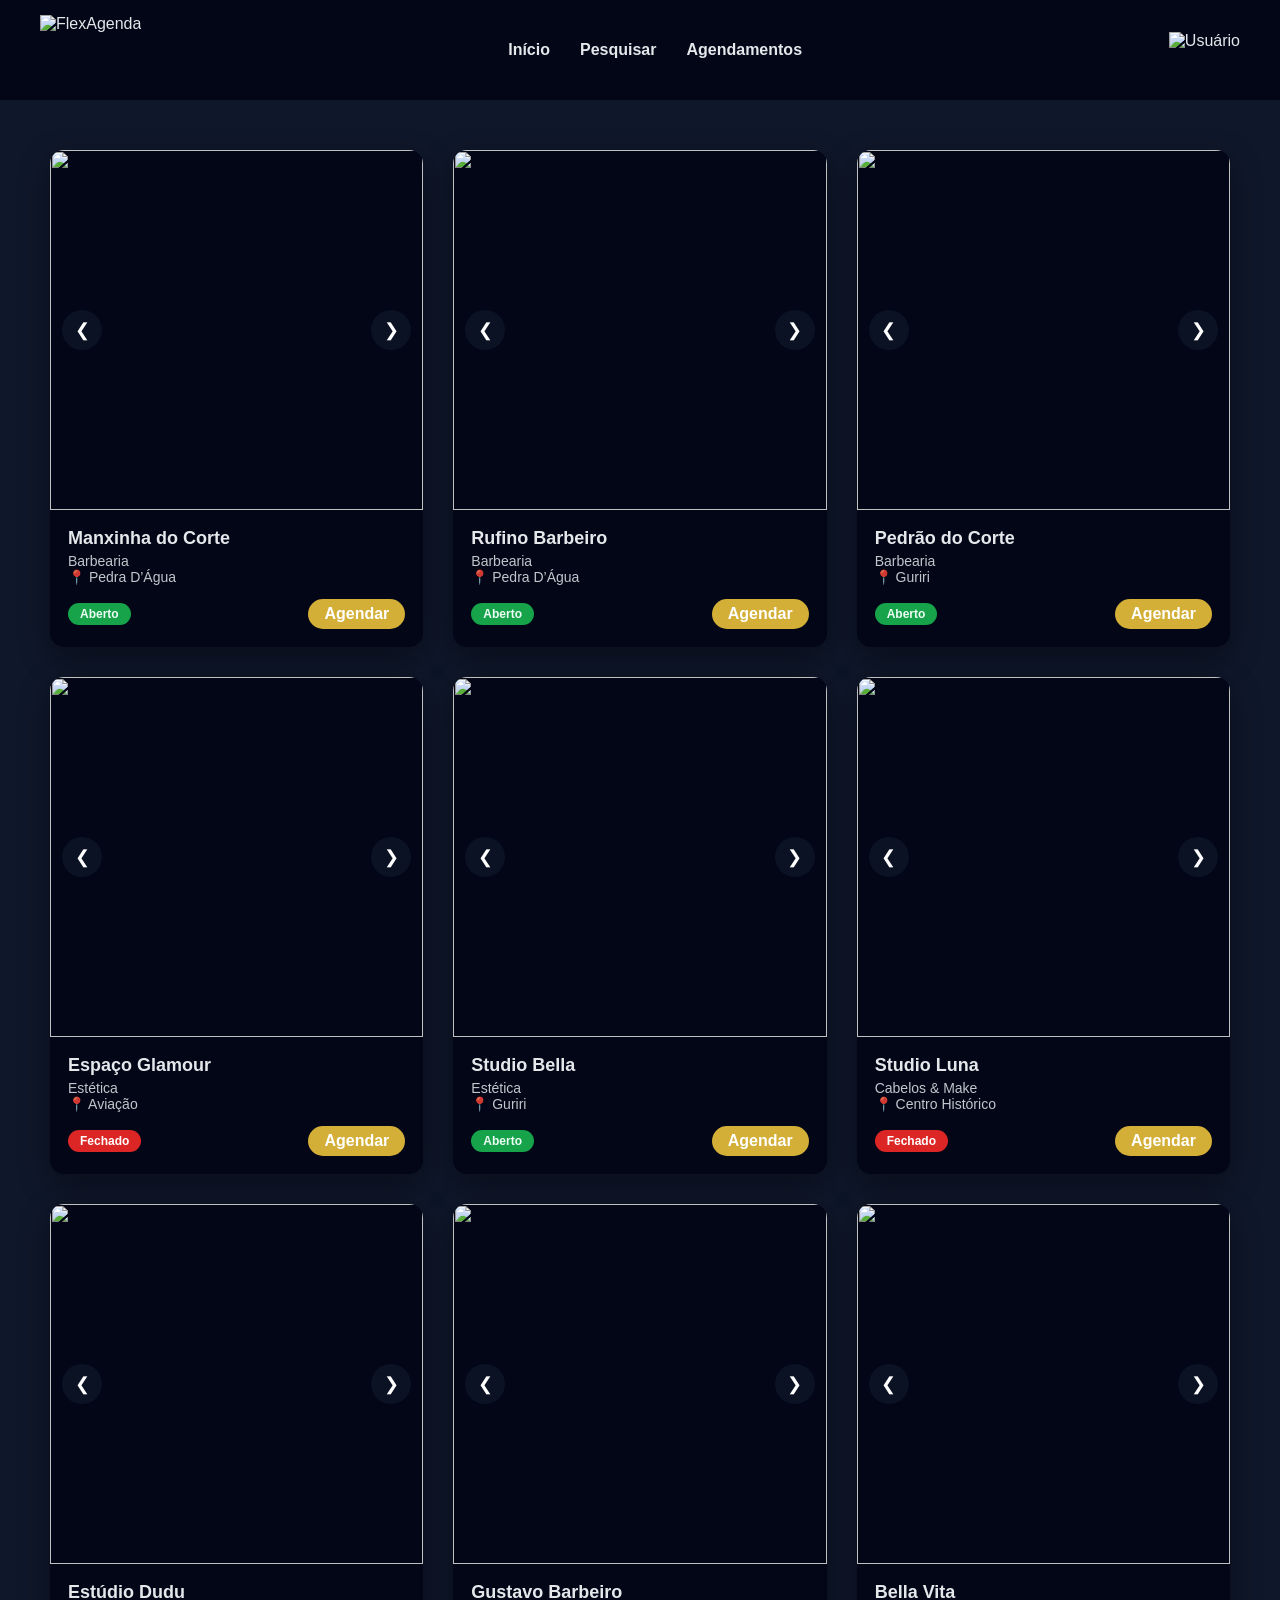
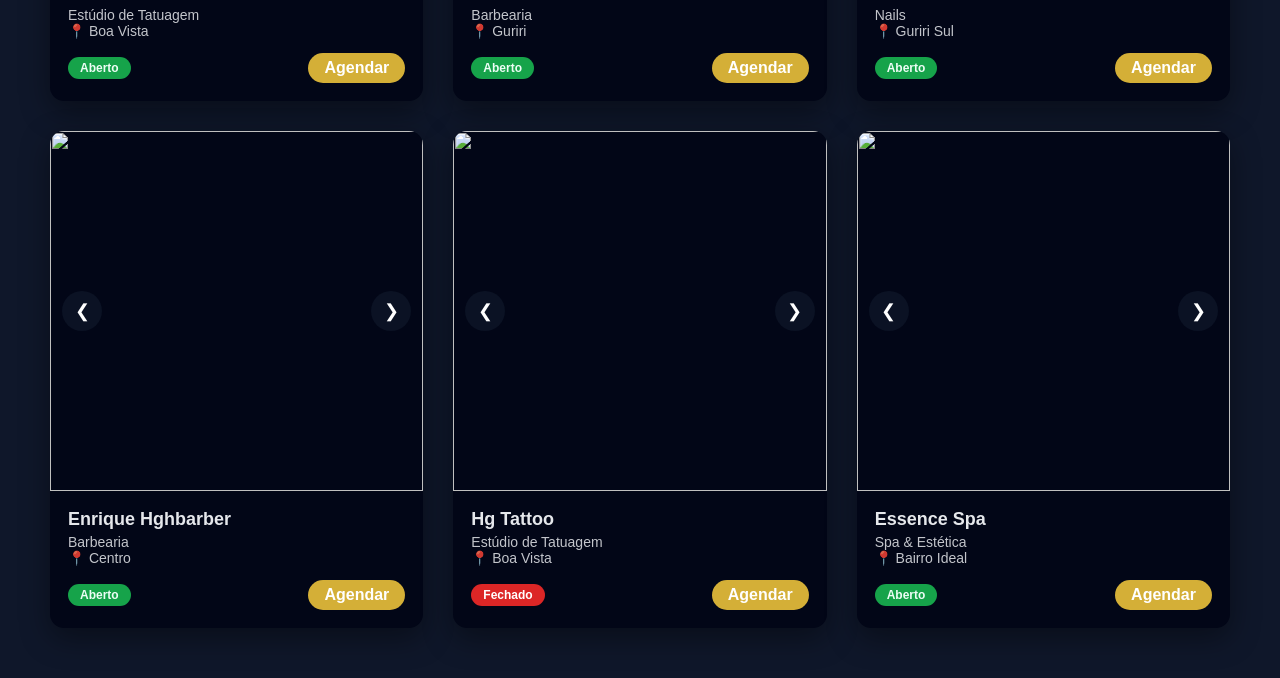
==== index.html @ e673c2a0 "Add files via upload" ====
<!DOCTYPE html>
<html lang="pt-BR">
<head>
    <meta charset="UTF-8">
    <meta name="viewport" content="width=device-width, initial-scale=1.0">
    <title>FlexAgenda</title>
    <link rel="stylesheet" href="style.css">
</head>
<body>

<header>
    <img src="img/estrutural/logobranca.png" class="logo" alt="FlexAgenda">

    <nav>
        <ul>
            <li><a href="#">Início</a></li>
            <li><a href="#">Pesquisar</a></li>
            <li><a href="#">Agendamentos</a></li>
        </ul>
    </nav>

    <img src="img/estrutural/user.png" class="iconeuser" alt="Usuário">
</header>

<section class="main">
<div class="containers">

<!-- 1 -->
<div class="card">
    <div class="card-header slider">
        <img src="img/manxinha1.jpeg" class="active">
        <img src="img/manxinha2.jpeg">
        <img src="img/manxinha3.jpeg">
        <button class="arrow left">&#10094;</button>
        <button class="arrow right">&#10095;</button>
    </div>
    <div class="card-body">
        <h3>Manxinha do Corte</h3>
        <p class="categoria">Barbearia</p>
        <p class="endereco">📍 Pedra D’Água</p>
        <div class="card-footer">
            <span class="status aberto">Aberto</span>
            <a class="btn">Agendar</a>
        </div>
    </div>
</div>

<!-- 2 -->
<div class="card">
    <div class="card-header slider">
        <img src="img/rufino1.jpeg" class="active">
        <img src="img/rufino2.jpeg">
        <img src="img/rufino3.jpeg">
        <button class="arrow left">&#10094;</button>
        <button class="arrow right">&#10095;</button>
    </div>
    <div class="card-body">
        <h3>Rufino Barbeiro</h3>
        <p class="categoria">Barbearia</p>
        <p class="endereco">📍 Pedra D’Água</p>
        <div class="card-footer">
            <span class="status aberto">Aberto</span>
            <a class="btn">Agendar</a>
        </div>
    </div>
</div>

<!-- 3 -->
<div class="card">
    <div class="card-header slider">
        <img src="img/pedrao1.png" class="active">
        <img src="img/pedrao2.png">
        <img src="img/pedrao3.png">
        <button class="arrow left">&#10094;</button>
        <button class="arrow right">&#10095;</button>
    </div>
    <div class="card-body">
        <h3>Pedrão do Corte</h3>
        <p class="categoria">Barbearia</p>
        <p class="endereco">📍 Guriri</p>
        <div class="card-footer">
            <span class="status aberto">Aberto</span>
            <a class="btn">Agendar</a>
        </div>
    </div>
</div>

<!-- 4 -->
<div class="card">
    <div class="card-header slider">
        <img src="img/estet1.jpg" class="active">
        <img src="img/estet2.jpg">
        <img src="img/estet3.jpg">
        <button class="arrow left">&#10094;</button>
        <button class="arrow right">&#10095;</button>
    </div>
    <div class="card-body">
        <h3>Espaço Glamour</h3>
        <p class="categoria">Estética</p>
        <p class="endereco">📍 Aviação</p>
        <div class="card-footer">
            <span class="status fechado">Fechado</span>
            <a class="btn">Agendar</a>
        </div>
    </div>
</div>

<!-- 5 -->
<div class="card">
    <div class="card-header slider">
        <img src="img/desi1.png" class="active">
        <img src="img/desi2.png">
        <img src="img/desi3.png">
        <button class="arrow left">&#10094;</button>
        <button class="arrow right">&#10095;</button>
    </div>
    <div class="card-body">
        <h3>Studio Bella</h3>
        <p class="categoria">Estética</p>
        <p class="endereco">📍 Guriri</p>
        <div class="card-footer">
            <span class="status aberto">Aberto</span>
            <a class="btn">Agendar</a>
        </div>
    </div>
</div>

<!-- 6 -->
<div class="card">
    <div class="card-header slider">
        <img src="img/salao1.jpg" class="active">
        <img src="img/salao2.jpeg">
        <img src="img/salao3.jpg">
        <button class="arrow left">&#10094;</button>
        <button class="arrow right">&#10095;</button>
    </div>
    <div class="card-body">
        <h3>Studio Luna</h3>
        <p class="categoria">Cabelos & Make</p>
        <p class="endereco">📍 Centro Histórico</p>
        <div class="card-footer">
            <span class="status fechado">Fechado</span>
            <a class="btn">Agendar</a>
        </div>
    </div>
</div>

<!-- 7 -->
<div class="card">
    <div class="card-header slider">
        <img src="img/dudu1.png" class="active">
        <img src="img/dudu2.png">
        <img src="img/dudu3.png">
        <button class="arrow left">&#10094;</button>
        <button class="arrow right">&#10095;</button>
    </div>
    <div class="card-body">
        <h3>Estúdio Dudu</h3>
        <p class="categoria">Estúdio de Tatuagem</p>
        <p class="endereco">📍 Boa Vista</p>
        <div class="card-footer">
            <span class="status aberto">Aberto</span>
            <a class="btn">Agendar</a>
        </div>
    </div>
</div>

<!-- 8 (ERRO CORRIGIDO) -->
<div class="card">
    <div class="card-header slider">
        <img src="img/gusta3.png" class="active">
        <img src="img/gusta1.png">
        <img src="img/gusta2.png">
        <button class="arrow left">&#10094;</button>
        <button class="arrow right">&#10095;</button>
    </div>
    <div class="card-body">
        <h3>Gustavo Barbeiro</h3>
        <p class="categoria">Barbearia</p>
        <p class="endereco">📍 Guriri</p>
        <div class="card-footer">
            <span class="status aberto">Aberto</span>
            <a class="btn">Agendar</a>
        </div>
    </div>
</div>

<!-- 9 -->
<div class="card">
    <div class="card-header slider">
        <img src="img/nail1.png" class="active">
        <img src="img/nail2.png">
        <img src="img/nail3.png">
        <button class="arrow left">&#10094;</button>
        <button class="arrow right">&#10095;</button>
    </div>
    <div class="card-body">
        <h3>Bella Vita</h3>
        <p class="categoria">Nails</p>
        <p class="endereco">📍 Guriri Sul</p>
        <div class="card-footer">
            <span class="status aberto">Aberto</span>
            <a class="btn">Agendar</a>
        </div>
    </div>
</div>

<!-- 10 -->
<div class="card">
    <div class="card-header slider">
        <img src="img/enrq1.png" class="active">
        <img src="img/enrq2.png">
        <img src="img/enrq3.png">
        <button class="arrow left">&#10094;</button>
        <button class="arrow right">&#10095;</button>
    </div>
    <div class="card-body">
        <h3>Enrique Hghbarber</h3>
        <p class="categoria">Barbearia</p>
        <p class="endereco">📍 Centro</p>
        <div class="card-footer">
            <span class="status aberto">Aberto</span>
            <a class="btn">Agendar</a>
        </div>
    </div>
</div>

<!-- 11 -->
<div class="card">
    <div class="card-header slider">
        <img src="img/hg1.png" class="active">
        <img src="img/hg3.png">
        <img src="img/hg2.png">
        <button class="arrow left">&#10094;</button>
        <button class="arrow right">&#10095;</button>
    </div>
    <div class="card-body">
        <h3>Hg Tattoo</h3>
        <p class="categoria">Estúdio de Tatuagem</p>
        <p class="endereco">📍 Boa Vista</p>
        <div class="card-footer">
            <span class="status fechado">Fechado</span>
            <a class="btn">Agendar</a>
        </div>
    </div>
</div>

<!-- 12 -->
<div class="card">
    <div class="card-header slider">
        <img src="img/spa1.jpg" class="active">
        <img src="img/spa3.jpg">
        <img src="img/spa2.jpg">
        <button class="arrow left">&#10094;</button>
        <button class="arrow right">&#10095;</button>
    </div>
    <div class="card-body">
        <h3>Essence Spa</h3>
        <p class="categoria">Spa & Estética</p>
        <p class="endereco">📍 Bairro Ideal</p>
        <div class="card-footer">
            <span class="status aberto">Aberto</span>
            <a class="btn">Agendar</a>
        </div>
    </div>
</div>

</div>
</section>

<script src="slider.js"></script>
</body>
</html>
---- style.css ----
* {
    margin: 0;
    padding: 0;
    box-sizing: border-box;
}

body {
    background: #0f172a;
    font-family: Arial, Helvetica, sans-serif;
    color: #e5e7eb;
}

/* ---------- HEADER ---------- */
header {
    height: 100px;
    background: #020617;
    display: flex;
    align-items: center;
    justify-content: space-between;
    padding: 0 40px;
}

.logo {
    height: 70px;
}

header ul {
    display: flex;
    gap: 30px;
    list-style: none;
}

header a {
    text-decoration: none;
    color: #e5e7eb;
    font-weight: bold;
}

.iconeuser {
    height: 36px;
}

/* ---------- RESPONSIVO HEADER ---------- */
@media (max-width: 900px) {
    header {
        padding: 0 20px;
    }

    header ul {
        gap: 18px;
    }
}

@media (max-width: 650px) {
    .iconeuser {
        display: none;
    }

    header {
        justify-content: center;
    }

    header nav {
        margin-left: 20px;
    }
}

/* ---------- MAIN ---------- */
.main {
    padding: 50px;
}

.containers {
    display: grid;
    grid-template-columns: repeat(auto-fill, minmax(280px, 1fr));
    gap: 30px;
}

/* ---------- CARD ---------- */
.card {
    background: #020617;
    border-radius: 14px;
    overflow: hidden;
    box-shadow: 0 10px 30px rgba(0,0,0,0.4);
    transition: transform 0.3s;
}

.card:hover {
    transform: translateY(-6px);
}

/* ---------- SLIDER ---------- */
.card-header {
    position: relative;
    height: 360px;
}

.card-header img {
    position: absolute;
    width: 100%;
    height: 100%;
    object-fit: cover;
    opacity: 0;
    transition: opacity 0.5s ease;
}

.card-header img.active {
    opacity: 1;
}

/* ---------- SETAS ---------- */
.arrow {
    position: absolute;
    top: 50%;
    transform: translateY(-50%);
    width: 40px;
    height: 40px;
    border-radius: 50%;
    background: rgba(15, 23, 42, 0.7);
    border: none;
    color: white;
    font-size: 18px;
    cursor: pointer;
    z-index: 10;
}

.arrow.left { left: 12px; }
.arrow.right { right: 12px; }

.arrow:hover {
    background: rgba(15, 23, 42, 0.9);
}

/* ---------- CARD BODY ---------- */
.card-body {
    padding: 18px;
}

.card-body h3 {
    font-size: 18px;
    margin-bottom: 4px;
}

.categoria,
.endereco {
    font-size: 14px;
    opacity: 0.85;
}

/* ---------- FOOTER ---------- */
.card-footer {
    margin-top: 14px;
    display: flex;
    justify-content: space-between;
    align-items: center;
}

.status {
    padding: 4px 12px;
    border-radius: 999px;
    font-size: 12px;
    font-weight: bold;
}

.aberto {
    background: #16a34a;
    color: #ecfdf5;
}

.fechado {
    background: #dc2626;
    color: #fff;
}

.btn {
    background: #d4af37;
    color: #ffffff;
    padding: 6px 16px;
    border-radius: 999px;
    font-weight: bold;
    cursor: pointer;
}

.btn:hover {
    background: #facc15;
}
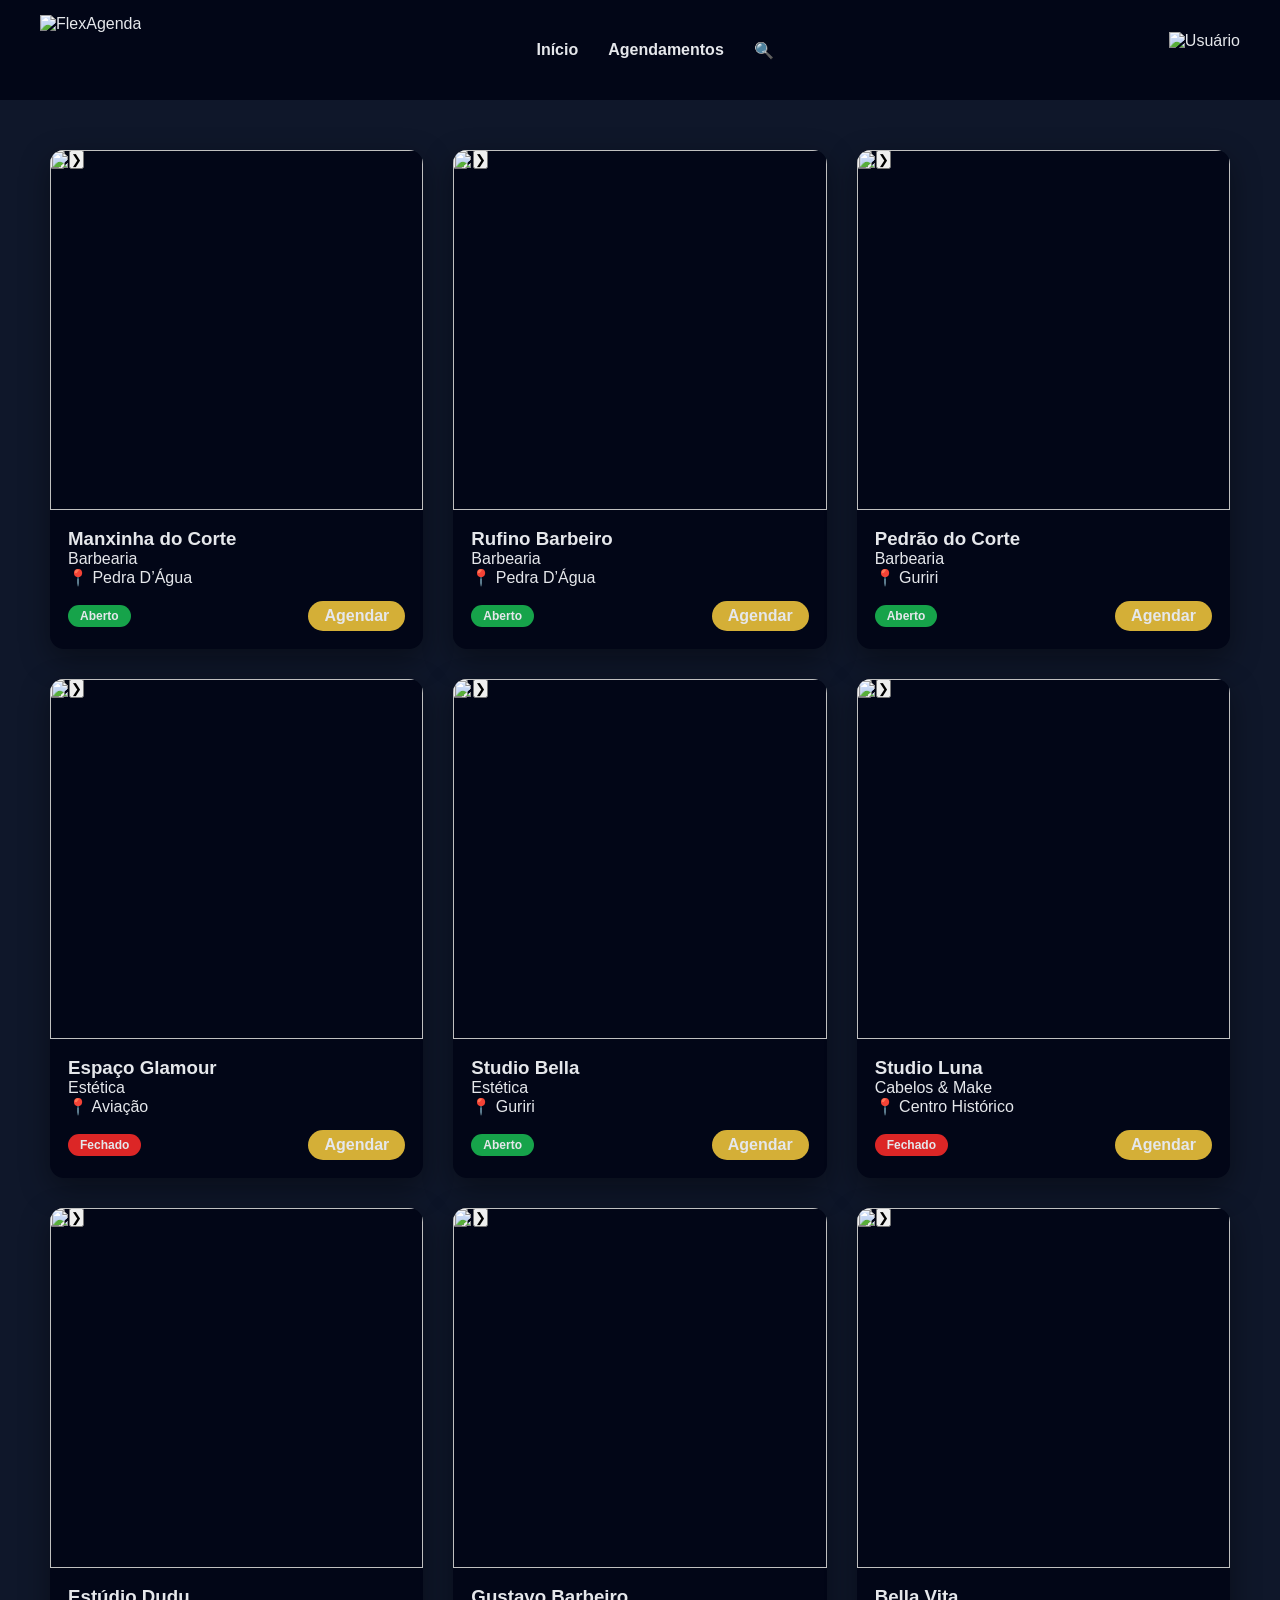
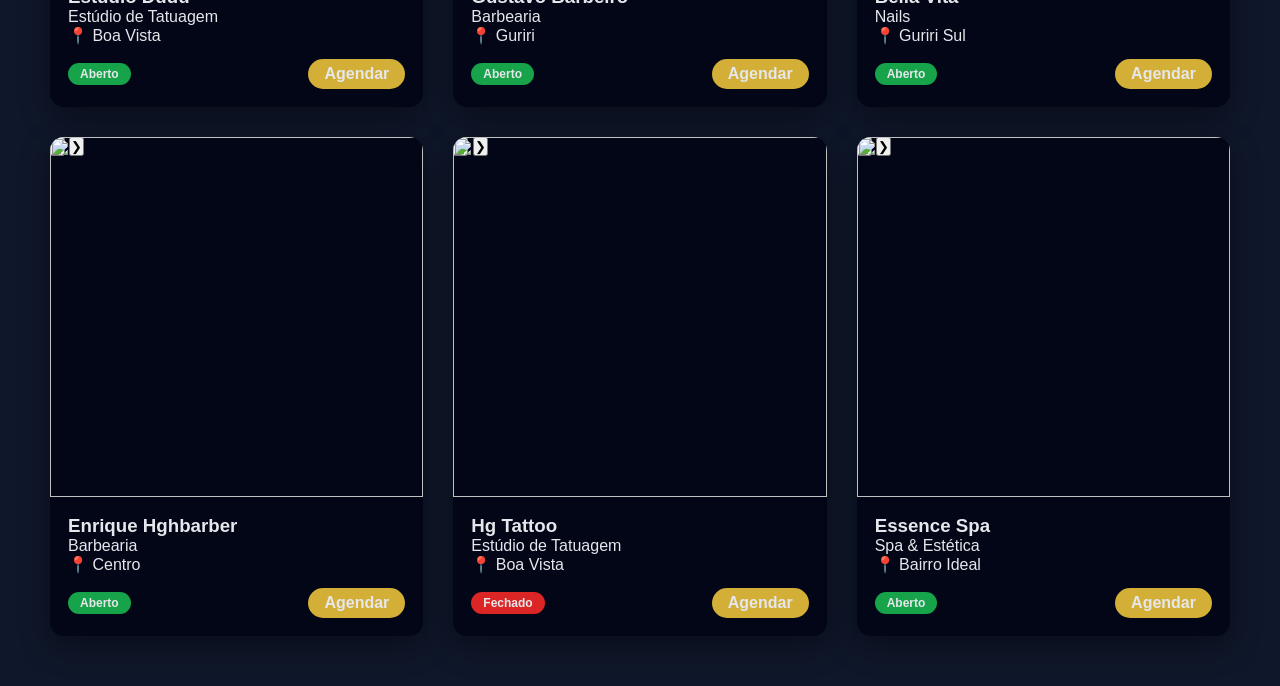
==== commit caf25055: "Fix HTML structure and add global.js script" ====
--- a/index.html
+++ b/index.html
@@ -13,12 +13,11 @@
 
     <nav>
         <ul>
-            <li><a href="#">Início</a></li>
-            <li><a href="#">Pesquisar</a></li>
-            <li><a href="#">Agendamentos</a></li>
+            <li><a href="#" id="btnInicio">Início</a></li>
+            <li><a href="#" id="btnAgendamentos">Agendamentos</a></li>
+            <li><a href="#" id="btnPesquisar">🔍</a></li>
         </ul>
     </nav>
-
     <img src="img/estrutural/user.png" class="iconeuser" alt="Usuário">
 </header>
 
@@ -269,5 +268,6 @@
 </section>
 
 <script src="slider.js"></script>
+<script src="global.js"></script>
 </body>
 </html>
--- a/style.css
+++ b/style.css
@@ -1,16 +1,21 @@
+
+
+/* RESET */
 * {
     margin: 0;
     padding: 0;
     box-sizing: border-box;
 }
 
+/* BODY */
 body {
     background: #0f172a;
     font-family: Arial, Helvetica, sans-serif;
     color: #e5e7eb;
 }
 
-/* ---------- HEADER ---------- */
+
+/* HEADER */
 header {
     height: 100px;
     background: #020617;
@@ -22,6 +27,7 @@
 
 .logo {
     height: 70px;
+    cursor: pointer;
 }
 
 header ul {
@@ -40,56 +46,36 @@
     height: 36px;
 }
 
-/* ---------- RESPONSIVO HEADER ---------- */
-@media (max-width: 900px) {
-    header {
-        padding: 0 20px;
-    }
-
-    header ul {
-        gap: 18px;
-    }
-}
-
-@media (max-width: 650px) {
-    .iconeuser {
-        display: none;
-    }
-
-    header {
-        justify-content: center;
-    }
-
-    header nav {
-        margin-left: 20px;
-    }
-}
-
-/* ---------- MAIN ---------- */
+
+/* MAIN */
 .main {
     padding: 50px;
 }
 
+
+/* GRID HOME */
 .containers {
     display: grid;
     grid-template-columns: repeat(auto-fill, minmax(280px, 1fr));
     gap: 30px;
 }
 
-/* ---------- CARD ---------- */
+
+/* CARD HOME */
 .card {
     background: #020617;
     border-radius: 14px;
     overflow: hidden;
     box-shadow: 0 10px 30px rgba(0,0,0,0.4);
     transition: transform 0.3s;
+    
 }
 
 .card:hover {
     transform: translateY(-6px);
 }
 
-/* ---------- SLIDER ---------- */
+/* SLIDER */
 .card-header {
     position: relative;
     height: 360px;
@@ -108,46 +94,11 @@
     opacity: 1;
 }
 
-/* ---------- SETAS ---------- */
-.arrow {
-    position: absolute;
-    top: 50%;
-    transform: translateY(-50%);
-    width: 40px;
-    height: 40px;
-    border-radius: 50%;
-    background: rgba(15, 23, 42, 0.7);
-    border: none;
-    color: white;
-    font-size: 18px;
-    cursor: pointer;
-    z-index: 10;
-}
-
-.arrow.left { left: 12px; }
-.arrow.right { right: 12px; }
-
-.arrow:hover {
-    background: rgba(15, 23, 42, 0.9);
-}
-
-/* ---------- CARD BODY ---------- */
+/* FOOTER */
 .card-body {
     padding: 18px;
 }
 
-.card-body h3 {
-    font-size: 18px;
-    margin-bottom: 4px;
-}
-
-.categoria,
-.endereco {
-    font-size: 14px;
-    opacity: 0.85;
-}
-
-/* ---------- FOOTER ---------- */
 .card-footer {
     margin-top: 14px;
     display: flex;
@@ -164,17 +115,14 @@
 
 .aberto {
     background: #16a34a;
-    color: #ecfdf5;
 }
 
 .fechado {
     background: #dc2626;
-    color: #fff;
 }
 
 .btn {
     background: #d4af37;
-    color: #ffffff;
     padding: 6px 16px;
     border-radius: 999px;
     font-weight: bold;
@@ -184,3 +132,128 @@
 .btn:hover {
     background: #facc15;
 }
+
+
+/*  AGENDAMENTOS */
+.titulo-agenda {
+    margin-bottom: 30px;
+    font-size: 26px;
+    text-align: center;
+}
+
+.grid-agendamentos {
+    display: grid;
+    gap: 20px;
+    max-width: 800px;
+    margin: 0 auto;
+}
+
+.card-agendamento {
+    background: #111827;
+    padding: 20px;
+    border-radius: 14px;
+    display: flex;
+    justify-content: space-between;
+    align-items: center;
+    box-shadow: 0 8px 20px rgba(0,0,0,0.4);
+    transition: 0.3s;
+}
+
+.card-agendamento:hover {
+    transform: translateY(-4px);
+}
+
+.info-agendamento h3 {
+    margin-bottom: 6px;
+}
+
+.btn-cancelar {
+    background: #dc2626;
+    border: none;
+    padding: 8px 14px;
+    border-radius: 999px;
+    color: white;
+    cursor: pointer;
+}
+
+.btn-cancelar:hover {
+    background: #b91c1c;
+}
+/* ===== AGENDAR SERVIÇO ===== */
+.agendar-container {
+    max-width: 450px;
+    margin: 50px auto;
+    background: #111827;
+    padding: 30px;
+    border-radius: 16px;
+    box-shadow: 0 10px 30px rgba(0,0,0,0.5);
+    color: #e5e7eb;
+}
+
+.agendar-container h2 {
+    text-align: center;
+    margin-bottom: 25px;
+    font-size: 28px;
+    color: #facc15;
+}
+
+.agendamento-card {
+    display: flex;
+    flex-direction: column;
+    gap: 15px;
+}
+
+.agendamento-card p {
+    font-size: 16px;
+}
+
+.agendamento-card label {
+    margin-top: 10px;
+    font-weight: bold;
+    font-size: 14px;
+}
+
+.agendamento-card input[type="date"],
+.agendamento-card select {
+    padding: 10px;
+    border-radius: 12px;
+    border: none;
+    outline: none;
+    background: #1f2937;
+    color: #e5e7eb;
+    font-size: 14px;
+}
+
+.agendamento-card select option {
+    background: #1f2937;
+    color: #e5e7eb;
+}
+
+.agendamento-card button {
+    margin-top: 20px;
+    background: #d4af37;
+    color: #111827;
+    font-weight: bold;
+    padding: 12px;
+    border-radius: 999px;
+    cursor: pointer;
+    transition: 0.3s;
+    font-size: 16px;
+}
+
+.agendamento-card button:hover {
+    background: #facc15;
+}
+
+/* Responsivo */
+@media (max-width: 500px) {
+    .agendar-container {
+        margin: 20px;
+        padding: 20px;
+    }
+
+    .agendamento-card button {
+        font-size: 14px;
+        padding: 10px;
+    }
+}
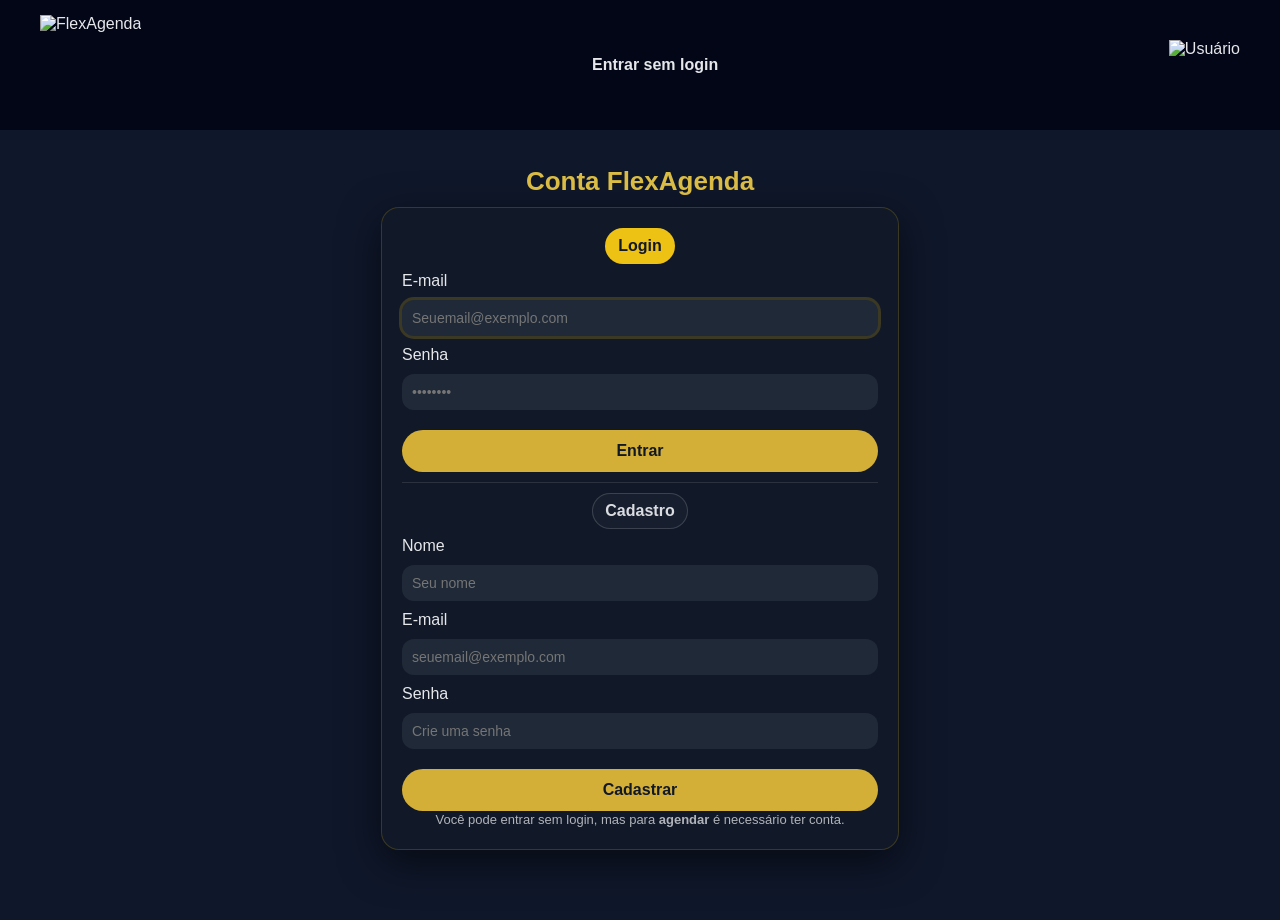
==== commit 2b8f0f6e: "Add files via upload" ====
--- a/index.html
+++ b/index.html
@@ -270,4 +270,4 @@
 <script src="slider.js"></script>
 <script src="global.js"></script>
 </body>
-</html>
+</html>
--- a/style.css
+++ b/style.css
@@ -1,259 +1,304 @@
-
-
-/* RESET */
-* {
-    margin: 0;
-    padding: 0;
-    box-sizing: border-box;
-}
-
-/* BODY */
-body {
-    background: #0f172a;
-    font-family: Arial, Helvetica, sans-serif;
-    color: #e5e7eb;
-}
-
-
-/* HEADER */
-header {
-    height: 100px;
-    background: #020617;
-    display: flex;
-    align-items: center;
-    justify-content: space-between;
-    padding: 0 40px;
-}
-
-.logo {
-    height: 70px;
-    cursor: pointer;
-}
-
-header ul {
-    display: flex;
-    gap: 30px;
-    list-style: none;
-}
-
-header a {
-    text-decoration: none;
-    color: #e5e7eb;
-    font-weight: bold;
-}
-
-.iconeuser {
-    height: 36px;
-}
-
-
-/* MAIN */
-.main {
-    padding: 50px;
-}
-
-
-/* GRID HOME */
-.containers {
-    display: grid;
-    grid-template-columns: repeat(auto-fill, minmax(280px, 1fr));
-    gap: 30px;
-}
-
-
-/* CARD HOME */
-.card {
-    background: #020617;
-    border-radius: 14px;
-    overflow: hidden;
-    box-shadow: 0 10px 30px rgba(0,0,0,0.4);
-    transition: transform 0.3s;
-    
-}
-
-.card:hover {
-    transform: translateY(-6px);
-}
-
-/* SLIDER */
-.card-header {
-    position: relative;
-    height: 360px;
-}
-
-.card-header img {
-    position: absolute;
-    width: 100%;
-    height: 100%;
-    object-fit: cover;
-    opacity: 0;
-    transition: opacity 0.5s ease;
-}
-
-.card-header img.active {
-    opacity: 1;
-}
-
-/* FOOTER */
-.card-body {
-    padding: 18px;
-}
-
-.card-footer {
-    margin-top: 14px;
-    display: flex;
-    justify-content: space-between;
-    align-items: center;
-}
-
-.status {
-    padding: 4px 12px;
-    border-radius: 999px;
-    font-size: 12px;
-    font-weight: bold;
-}
-
-.aberto {
-    background: #16a34a;
-}
-
-.fechado {
-    background: #dc2626;
-}
-
-.btn {
-    background: #d4af37;
-    padding: 6px 16px;
-    border-radius: 999px;
-    font-weight: bold;
-    cursor: pointer;
-}
-
-.btn:hover {
-    background: #facc15;
-}
-
-
-/*  AGENDAMENTOS */
-.titulo-agenda {
-    margin-bottom: 30px;
-    font-size: 26px;
-    text-align: center;
-}
-
-.grid-agendamentos {
-    display: grid;
-    gap: 20px;
-    max-width: 800px;
-    margin: 0 auto;
-}
-
-.card-agendamento {
-    background: #111827;
-    padding: 20px;
-    border-radius: 14px;
-    display: flex;
-    justify-content: space-between;
-    align-items: center;
-    box-shadow: 0 8px 20px rgba(0,0,0,0.4);
-    transition: 0.3s;
-}
-
-.card-agendamento:hover {
-    transform: translateY(-4px);
-}
-
-.info-agendamento h3 {
-    margin-bottom: 6px;
-}
-
-.btn-cancelar {
-    background: #dc2626;
-    border: none;
-    padding: 8px 14px;
-    border-radius: 999px;
-    color: white;
-    cursor: pointer;
-}
-
-.btn-cancelar:hover {
-    background: #b91c1c;
-}
-/* ===== AGENDAR SERVIÇO ===== */
-.agendar-container {
-    max-width: 450px;
-    margin: 50px auto;
-    background: #111827;
-    padding: 30px;
-    border-radius: 16px;
-    box-shadow: 0 10px 30px rgba(0,0,0,0.5);
-    color: #e5e7eb;
-}
-
-.agendar-container h2 {
-    text-align: center;
-    margin-bottom: 25px;
-    font-size: 28px;
-    color: #facc15;
-}
-
-.agendamento-card {
-    display: flex;
-    flex-direction: column;
-    gap: 15px;
-}
-
-.agendamento-card p {
-    font-size: 16px;
-}
-
-.agendamento-card label {
-    margin-top: 10px;
-    font-weight: bold;
-    font-size: 14px;
-}
-
-.agendamento-card input[type="date"],
-.agendamento-card select {
-    padding: 10px;
-    border-radius: 12px;
-    border: none;
-    outline: none;
-    background: #1f2937;
-    color: #e5e7eb;
-    font-size: 14px;
-}
-
-.agendamento-card select option {
-    background: #1f2937;
-    color: #e5e7eb;
-}
-
-.agendamento-card button {
-    margin-top: 20px;
-    background: #d4af37;
-    color: #111827;
-    font-weight: bold;
-    padding: 12px;
-    border-radius: 999px;
-    cursor: pointer;
-    transition: 0.3s;
-    font-size: 16px;
-}
-
-.agendamento-card button:hover {
-    background: #facc15;
-}
-
-/* Responsivo */
-@media (max-width: 500px) {
-    .agendar-container {
-        margin: 20px;
-        padding: 20px;
-    }
-
-    .agendamento-card button {
-        font-size: 14px;
-        padding: 10px;
-    }
-}
+
+
+/* RESET */
+* {
+    margin: 0;
+    padding: 0;
+    box-sizing: border-box;
+}
+
+/* BODY */
+body {
+    background: #0f172a;
+    font-family: Arial, Helvetica, sans-serif;
+    color: #e5e7eb;
+}
+
+
+/* HEADER */
+header {
+    height: 130px;
+    background: #020617;
+    display: flex;
+    align-items: center;
+    justify-content: space-between;
+    padding: 0 40px;
+}
+
+.logo {
+    height: 100px;
+    cursor: pointer;
+}
+
+header ul {
+    display: flex;
+    gap: 40px;
+    list-style: none;
+}
+
+header a {
+    text-decoration: none;
+    color: #e5e7eb;
+    font-weight: bold;
+}
+
+.iconeuser {
+    height: 50px;
+}
+
+
+/* MAIN */
+.main {
+    padding: 50px;
+}
+
+
+/* GRID HOME */
+.containers {
+    display: grid;
+    grid-template-columns: repeat(auto-fill, minmax(280px, 1fr));
+    gap: 30px;
+}
+
+
+/* CARD HOME */
+.card {
+    background: #020617;
+    border-radius: 14px;
+    overflow: hidden;
+    box-shadow: 0 10px 30px rgba(0,0,0,0.4);
+    transition: transform 0.3s;
+    
+}
+
+.card:hover {
+    transform: translateY(-6px);
+}
+
+/* SLIDER */
+.card-header {
+    position: relative;
+    height: 360px;
+}
+
+.card-header img {
+    position: absolute;
+    width: 100%;
+    height: 100%;
+    object-fit: cover;
+    opacity: 0;
+    transition: opacity 0.5s ease;
+}
+
+.card-header img.active {
+    opacity: 1;
+}
+
+/* FOOTER */
+.card-body {
+    padding: 18px;
+}
+
+.card-footer {
+    margin-top: 14px;
+    display: flex;
+    justify-content: space-between;
+    align-items: center;
+}
+
+.status {
+    padding: 4px 12px;
+    border-radius: 999px;
+    font-size: 12px;
+    font-weight: bold;
+}
+
+.aberto {
+    background: #16a34a;
+}
+
+.fechado {
+    background: #dc2626;
+}
+
+.btn {
+    background: #d4af37;
+    padding: 6px 16px;
+    border-radius: 999px;
+    font-weight: bold;
+    cursor: pointer;
+}
+
+.btn:hover {
+    background: #facc15;
+}
+
+
+/*  AGENDAMENTOS */
+.titulo-agenda {
+    margin-bottom: 30px;
+    font-size: 26px;
+    text-align: center;
+}
+
+.grid-agendamentos {
+    display: grid;
+    gap: 20px;
+    max-width: 800px;
+    margin: 0 auto;
+}
+
+.card-agendamento {
+    background: #111827;
+    padding: 20px;
+    border-radius: 14px;
+    display: flex;
+    justify-content: space-between;
+    align-items: center;
+    box-shadow: 0 8px 20px rgba(0,0,0,0.4);
+    transition: 0.3s;
+}
+
+.card-agendamento:hover {
+    transform: translateY(-4px);
+}
+
+.info-agendamento h3 {
+    margin-bottom: 6px;
+}
+
+.btn-cancelar {
+    background: #dc2626;
+    border: none;
+    padding: 8px 14px;
+    border-radius: 999px;
+    color: white;
+    cursor: pointer;
+}
+
+.btn-cancelar:hover {
+    background: #b91c1c;
+}
+
+
+/*==== AUTH (LOGIN) ==== */
+
+
+
+
+.auth-container{
+    max-width: 550px;
+    margin: 36px auto 70px;
+    padding: 0 16px;
+    
+}
+
+.auth-title{
+    text-align: center;
+    margin-bottom: 10px;
+    font-size: 26px;
+    color: #dabb43;
+}
+
+.auth-card{
+    background: #111827;
+    border: 1px solid rgba(250,204,21,0.18);
+    padding: 20px;
+    border-radius: 18px;
+    box-shadow: 0 12px 40px rgba(0,0,0,0.55);
+    display: flex;
+    flex-direction: column;
+    gap: 6px;
+}
+
+.auth-botao{
+    display: flex;
+    justify-content: center;
+    gap: 12px;
+    font-weight: bold;
+    opacity: 0.95;
+    margin-bottom: 2px;
+}
+
+.auth-botao a{
+    text-decoration: none;
+    color: #e5e7eb;
+    padding: 8px 12px;
+    border-radius: 999px;
+    border: 1px solid rgba(229,231,235,0.18);
+    background: rgba(31,41,55,0.55);
+}
+
+.auth-botao a.active{
+    color: #111827;
+    background: #facc15;
+    border-color: rgba(250,204,21,0.65);
+}
+
+.auth-botao label{
+    margin-top: 8px;
+    font-weight: bold;
+    font-size: 14px;
+}
+
+.auth-card input{
+    width: 100%;
+    padding: 10px;
+    border-radius: 12px;
+    border: none;
+    outline: none;
+    background: #1f2937;
+    color: #e5e7eb;
+    font-size: 14px;
+}
+
+.auth-card input:focus{
+    box-shadow: 0 0 0 3px rgba(250,204,21,0.18);
+}
+
+.auth-card button{
+    width: 100%;
+    margin-top: 10px;
+    background: #d4af37;
+    color: #111827;
+    font-weight: bold;
+    padding: 12px;
+    border-radius: 999px;
+    cursor: pointer;
+    transition: 0.25s;
+    font-size: 16px;
+    border: none;
+}
+
+.auth-card button:hover{
+    background: #facc15;
+}
+
+.auth-divider{
+    border: none;
+    border-top: 1px solid rgba(229,231,235,0.12);
+    margin: 4px 0;
+}
+
+.aviso-auth{
+    font-size: 13px;
+    opacity: 0.75;
+    text-align: center;
+    line-height: 1.35;
+}
+
+
+.auth-msg{
+    display:none;
+    background:#1f2937;
+    border:1px solid rgba(250,204,21,0.25);
+    padding:10px 12px;
+    border-radius:12px;
+    font-size:14px;
+    margin-bottom:10px;
+}
+input{
+    margin-bottom: 10px;
+    margin-top: 10px;
+
+}
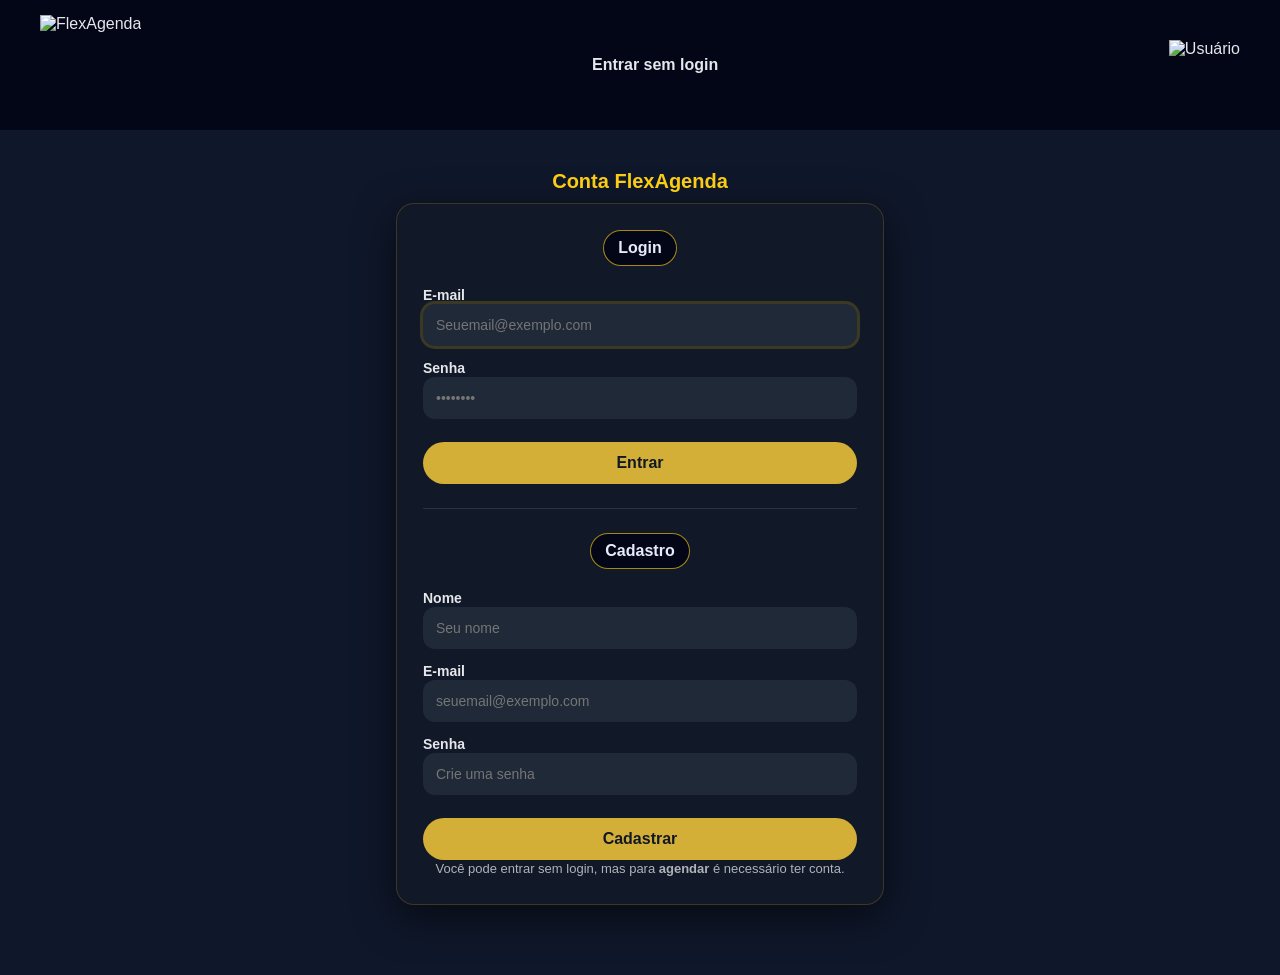
==== commit e6a70f66: "Add files via upload" ====
--- a/index.html
+++ b/index.html
@@ -1,273 +1,318 @@
-<!DOCTYPE html>
-<html lang="pt-BR">
-<head>
-    <meta charset="UTF-8">
-    <meta name="viewport" content="width=device-width, initial-scale=1.0">
-    <title>FlexAgenda</title>
-    <link rel="stylesheet" href="style.css">
-</head>
-<body>
-
-<header>
-    <img src="img/estrutural/logobranca.png" class="logo" alt="FlexAgenda">
-
-    <nav>
-        <ul>
-            <li><a href="#" id="btnInicio">Início</a></li>
-            <li><a href="#" id="btnAgendamentos">Agendamentos</a></li>
-            <li><a href="#" id="btnPesquisar">🔍</a></li>
-        </ul>
-    </nav>
-    <img src="img/estrutural/user.png" class="iconeuser" alt="Usuário">
-</header>
-
-<section class="main">
-<div class="containers">
-
-<!-- 1 -->
-<div class="card">
-    <div class="card-header slider">
-        <img src="img/manxinha1.jpeg" class="active">
-        <img src="img/manxinha2.jpeg">
-        <img src="img/manxinha3.jpeg">
-        <button class="arrow left">&#10094;</button>
-        <button class="arrow right">&#10095;</button>
-    </div>
-    <div class="card-body">
-        <h3>Manxinha do Corte</h3>
-        <p class="categoria">Barbearia</p>
-        <p class="endereco">📍 Pedra D’Água</p>
-        <div class="card-footer">
-            <span class="status aberto">Aberto</span>
-            <a class="btn">Agendar</a>
-        </div>
-    </div>
-</div>
-
-<!-- 2 -->
-<div class="card">
-    <div class="card-header slider">
-        <img src="img/rufino1.jpeg" class="active">
-        <img src="img/rufino2.jpeg">
-        <img src="img/rufino3.jpeg">
-        <button class="arrow left">&#10094;</button>
-        <button class="arrow right">&#10095;</button>
-    </div>
-    <div class="card-body">
-        <h3>Rufino Barbeiro</h3>
-        <p class="categoria">Barbearia</p>
-        <p class="endereco">📍 Pedra D’Água</p>
-        <div class="card-footer">
-            <span class="status aberto">Aberto</span>
-            <a class="btn">Agendar</a>
-        </div>
-    </div>
-</div>
-
-<!-- 3 -->
-<div class="card">
-    <div class="card-header slider">
-        <img src="img/pedrao1.png" class="active">
-        <img src="img/pedrao2.png">
-        <img src="img/pedrao3.png">
-        <button class="arrow left">&#10094;</button>
-        <button class="arrow right">&#10095;</button>
-    </div>
-    <div class="card-body">
-        <h3>Pedrão do Corte</h3>
-        <p class="categoria">Barbearia</p>
-        <p class="endereco">📍 Guriri</p>
-        <div class="card-footer">
-            <span class="status aberto">Aberto</span>
-            <a class="btn">Agendar</a>
-        </div>
-    </div>
-</div>
-
-<!-- 4 -->
-<div class="card">
-    <div class="card-header slider">
-        <img src="img/estet1.jpg" class="active">
-        <img src="img/estet2.jpg">
-        <img src="img/estet3.jpg">
-        <button class="arrow left">&#10094;</button>
-        <button class="arrow right">&#10095;</button>
-    </div>
-    <div class="card-body">
-        <h3>Espaço Glamour</h3>
-        <p class="categoria">Estética</p>
-        <p class="endereco">📍 Aviação</p>
-        <div class="card-footer">
-            <span class="status fechado">Fechado</span>
-            <a class="btn">Agendar</a>
-        </div>
-    </div>
-</div>
-
-<!-- 5 -->
-<div class="card">
-    <div class="card-header slider">
-        <img src="img/desi1.png" class="active">
-        <img src="img/desi2.png">
-        <img src="img/desi3.png">
-        <button class="arrow left">&#10094;</button>
-        <button class="arrow right">&#10095;</button>
-    </div>
-    <div class="card-body">
-        <h3>Studio Bella</h3>
-        <p class="categoria">Estética</p>
-        <p class="endereco">📍 Guriri</p>
-        <div class="card-footer">
-            <span class="status aberto">Aberto</span>
-            <a class="btn">Agendar</a>
-        </div>
-    </div>
-</div>
-
-<!-- 6 -->
-<div class="card">
-    <div class="card-header slider">
-        <img src="img/salao1.jpg" class="active">
-        <img src="img/salao2.jpeg">
-        <img src="img/salao3.jpg">
-        <button class="arrow left">&#10094;</button>
-        <button class="arrow right">&#10095;</button>
-    </div>
-    <div class="card-body">
-        <h3>Studio Luna</h3>
-        <p class="categoria">Cabelos & Make</p>
-        <p class="endereco">📍 Centro Histórico</p>
-        <div class="card-footer">
-            <span class="status fechado">Fechado</span>
-            <a class="btn">Agendar</a>
-        </div>
-    </div>
-</div>
-
-<!-- 7 -->
-<div class="card">
-    <div class="card-header slider">
-        <img src="img/dudu1.png" class="active">
-        <img src="img/dudu2.png">
-        <img src="img/dudu3.png">
-        <button class="arrow left">&#10094;</button>
-        <button class="arrow right">&#10095;</button>
-    </div>
-    <div class="card-body">
-        <h3>Estúdio Dudu</h3>
-        <p class="categoria">Estúdio de Tatuagem</p>
-        <p class="endereco">📍 Boa Vista</p>
-        <div class="card-footer">
-            <span class="status aberto">Aberto</span>
-            <a class="btn">Agendar</a>
-        </div>
-    </div>
-</div>
-
-<!-- 8 (ERRO CORRIGIDO) -->
-<div class="card">
-    <div class="card-header slider">
-        <img src="img/gusta3.png" class="active">
-        <img src="img/gusta1.png">
-        <img src="img/gusta2.png">
-        <button class="arrow left">&#10094;</button>
-        <button class="arrow right">&#10095;</button>
-    </div>
-    <div class="card-body">
-        <h3>Gustavo Barbeiro</h3>
-        <p class="categoria">Barbearia</p>
-        <p class="endereco">📍 Guriri</p>
-        <div class="card-footer">
-            <span class="status aberto">Aberto</span>
-            <a class="btn">Agendar</a>
-        </div>
-    </div>
-</div>
-
-<!-- 9 -->
-<div class="card">
-    <div class="card-header slider">
-        <img src="img/nail1.png" class="active">
-        <img src="img/nail2.png">
-        <img src="img/nail3.png">
-        <button class="arrow left">&#10094;</button>
-        <button class="arrow right">&#10095;</button>
-    </div>
-    <div class="card-body">
-        <h3>Bella Vita</h3>
-        <p class="categoria">Nails</p>
-        <p class="endereco">📍 Guriri Sul</p>
-        <div class="card-footer">
-            <span class="status aberto">Aberto</span>
-            <a class="btn">Agendar</a>
-        </div>
-    </div>
-</div>
-
-<!-- 10 -->
-<div class="card">
-    <div class="card-header slider">
-        <img src="img/enrq1.png" class="active">
-        <img src="img/enrq2.png">
-        <img src="img/enrq3.png">
-        <button class="arrow left">&#10094;</button>
-        <button class="arrow right">&#10095;</button>
-    </div>
-    <div class="card-body">
-        <h3>Enrique Hghbarber</h3>
-        <p class="categoria">Barbearia</p>
-        <p class="endereco">📍 Centro</p>
-        <div class="card-footer">
-            <span class="status aberto">Aberto</span>
-            <a class="btn">Agendar</a>
-        </div>
-    </div>
-</div>
-
-<!-- 11 -->
-<div class="card">
-    <div class="card-header slider">
-        <img src="img/hg1.png" class="active">
-        <img src="img/hg3.png">
-        <img src="img/hg2.png">
-        <button class="arrow left">&#10094;</button>
-        <button class="arrow right">&#10095;</button>
-    </div>
-    <div class="card-body">
-        <h3>Hg Tattoo</h3>
-        <p class="categoria">Estúdio de Tatuagem</p>
-        <p class="endereco">📍 Boa Vista</p>
-        <div class="card-footer">
-            <span class="status fechado">Fechado</span>
-            <a class="btn">Agendar</a>
-        </div>
-    </div>
-</div>
-
-<!-- 12 -->
-<div class="card">
-    <div class="card-header slider">
-        <img src="img/spa1.jpg" class="active">
-        <img src="img/spa3.jpg">
-        <img src="img/spa2.jpg">
-        <button class="arrow left">&#10094;</button>
-        <button class="arrow right">&#10095;</button>
-    </div>
-    <div class="card-body">
-        <h3>Essence Spa</h3>
-        <p class="categoria">Spa & Estética</p>
-        <p class="endereco">📍 Bairro Ideal</p>
-        <div class="card-footer">
-            <span class="status aberto">Aberto</span>
-            <a class="btn">Agendar</a>
-        </div>
-    </div>
-</div>
-
-</div>
-</section>
-
-<script src="slider.js"></script>
-<script src="global.js"></script>
-</body>
+<!DOCTYPE html>
+<html lang="pt-BR">
+<head>
+    <meta charset="UTF-8">
+    <meta name="viewport" content="width=device-width, initial-scale=1.0">
+    <title>FlexAgenda</title>
+    
+    <link rel="stylesheet" href="style.css">
+</head>
+<body>
+
+<header>
+    <img src="img/estrutural/logobranca.png" class="logo" alt="FlexAgenda">
+
+    <nav>
+        <ul>
+            <li><a href="#" id="logoHome">Início</a></li>
+            <li><a href="#" id="btnAgendamentos">Agendamentos</a></li>
+            <li><a href="#" id="btnPesquisar">
+<span class="search-ico" aria-hidden="true">
+  <svg viewBox="0 0 24 24" width="18" height="18" fill="none" xmlns="http://www.w3.org/2000/svg">
+    <path d="M10.5 18a7.5 7.5 0 1 1 0-15 7.5 7.5 0 0 1 0 15Z" stroke="currentColor" stroke-width="2"/>
+    <path d="M16.5 16.5 21 21" stroke="currentColor" stroke-width="2" stroke-linecap="round"/>
+  </svg>
+</span>
+</a></li>
+        </ul>
+    </nav>
+    <img src="img/estrutural/user.png" class="iconeuser" alt="Usuário">
+</header>
+
+<section class="main">
+
+
+<div class="pesquisa-topo" id="pesquisaTopo" hidden>
+    <div class="pesquisa-box">
+        <span class="pesquisa-ico" aria-hidden="true">🔎</span>
+        <input id="inputPesquisar" type="text" placeholder="Pesquisar estabelecimento..." autocomplete="off" />
+        <button id="btnFecharPesquisar" class="pesquisa-fechar" type="button" aria-label="Fechar pesquisa">×</button>
+    </div>
+    <div class="pesquisa-hint">Digite para pesquisar pelo nome.</div>
+</div>
+
+
+
+<div class="filtro-topo">
+    <button id="btnFiltro" class="btn-filtro" type="button" aria-expanded="false">
+        <span class="btn-filtro-icone">☰</span> Filtrar
+    </button>
+</div>
+
+<div id="painelFiltro" class="painel-filtro" hidden>
+    <div class="painel-filtro-linha">
+        <label for="selectCategoria">Categoria</label>
+        <select id="selectCategoria">
+            <option value="__all__">Todas</option>
+        </select>
+    </div>
+
+    <div class="painel-filtro-acoes">
+        <button id="btnAplicarFiltro" class="btn-filtro-prim" type="button">Aplicar</button>
+        <button id="btnLimparFiltro" class="btn-filtro-sec" type="button">Limpar</button>
+    </div>
+</div>
+
+
+<div class="containers">
+
+<!-- 1 -->
+<div class="card">
+    <div class="card-header slider">
+        <img src="img/manxinha1.jpeg" class="active">
+        <img src="img/manxinha2.jpeg">
+        <img src="img/manxinha3.jpeg">
+        <button class="arrow left">&#10094;</button>
+        <button class="arrow right">&#10095;</button>
+    </div>
+    <div class="card-body">
+        <h3>Manxinha do Corte</h3>
+        <p class="categoria">Barbearia</p>
+        <p class="endereco">📍 Pedra D’Água</p>
+        <div class="card-footer">
+            <span class="status aberto">Aberto</span>
+            <a class="btn">Agendar</a>
+        </div>
+    </div>
+</div>
+
+<!-- 2 -->
+<div class="card">
+    <div class="card-header slider">
+        <img src="img/rufino1.jpeg" class="active">
+        <img src="img/rufino2.jpeg">
+        <img src="img/rufino3.jpeg">
+        <button class="arrow left">&#10094;</button>
+        <button class="arrow right">&#10095;</button>
+    </div>
+    <div class="card-body">
+        <h3>Rufino Barbeiro</h3>
+        <p class="categoria">Barbearia</p>
+        <p class="endereco">📍 Pedra D’Água</p>
+        <div class="card-footer">
+            <span class="status aberto">Aberto</span>
+            <a class="btn">Agendar</a>
+        </div>
+    </div>
+</div>
+
+<!-- 3 -->
+<div class="card">
+    <div class="card-header slider">
+        <img src="img/pedrao1.png" class="active">
+        <img src="img/pedrao2.png">
+        <img src="img/pedrao3.png">
+        <button class="arrow left">&#10094;</button>
+        <button class="arrow right">&#10095;</button>
+    </div>
+    <div class="card-body">
+        <h3>Pedrão do Corte</h3>
+        <p class="categoria">Barbearia</p>
+        <p class="endereco">📍 Guriri</p>
+        <div class="card-footer">
+            <span class="status aberto">Aberto</span>
+            <a class="btn">Agendar</a>
+        </div>
+    </div>
+</div>
+
+<!-- 4 -->
+<div class="card">
+    <div class="card-header slider">
+        <img src="img/estet1.jpg" class="active">
+        <img src="img/estet2.jpg">
+        <img src="img/estet3.jpg">
+        <button class="arrow left">&#10094;</button>
+        <button class="arrow right">&#10095;</button>
+    </div>
+    <div class="card-body">
+        <h3>Espaço Glamour</h3>
+        <p class="categoria">Estética</p>
+        <p class="endereco">📍 Aviação</p>
+        <div class="card-footer">
+            <span class="status fechado">Fechado</span>
+            <a class="btn">Agendar</a>
+        </div>
+    </div>
+</div>
+
+<!-- 5 -->
+<div class="card">
+    <div class="card-header slider">
+        <img src="img/desi1.png" class="active">
+        <img src="img/desi2.png">
+        <img src="img/desi3.png">
+        <button class="arrow left">&#10094;</button>
+        <button class="arrow right">&#10095;</button>
+    </div>
+    <div class="card-body">
+        <h3>Studio Bella</h3>
+        <p class="categoria">Estética</p>
+        <p class="endereco">📍 Guriri</p>
+        <div class="card-footer">
+            <span class="status aberto">Aberto</span>
+            <a class="btn">Agendar</a>
+        </div>
+    </div>
+</div>
+
+<!-- 6 -->
+<div class="card">
+    <div class="card-header slider">
+        <img src="img/salao1.jpg" class="active">
+        <img src="img/salao2.jpeg">
+        <img src="img/salao3.jpg">
+        <button class="arrow left">&#10094;</button>
+        <button class="arrow right">&#10095;</button>
+    </div>
+    <div class="card-body">
+        <h3>Studio Luna</h3>
+        <p class="categoria">Cabelos & Make</p>
+        <p class="endereco">📍 Centro Histórico</p>
+        <div class="card-footer">
+            <span class="status fechado">Fechado</span>
+            <a class="btn">Agendar</a>
+        </div>
+    </div>
+</div>
+
+<!-- 7 -->
+<div class="card">
+    <div class="card-header slider">
+        <img src="img/dudu1.png" class="active">
+        <img src="img/dudu2.png">
+        <img src="img/dudu3.png">
+        <button class="arrow left">&#10094;</button>
+        <button class="arrow right">&#10095;</button>
+    </div>
+    <div class="card-body">
+        <h3>Estúdio Dudu</h3>
+        <p class="categoria">Estúdio de Tatuagem</p>
+        <p class="endereco">📍 Boa Vista</p>
+        <div class="card-footer">
+            <span class="status aberto">Aberto</span>
+            <a class="btn">Agendar</a>
+        </div>
+    </div>
+</div>
+
+<!-- 8 -->
+
+<div class="card">
+    <div class="card-header slider">
+        <img src="img/gusta3.png" class="active">
+        <img src="img/gusta1.png">
+        <img src="img/gusta2.png">
+        <button class="arrow left">&#10094;</button>
+        <button class="arrow right">&#10095;</button>
+    </div>
+    <div class="card-body">
+        <h3>Gustavo Barbeiro</h3>
+        <p class="categoria">Barbearia</p>
+        <p class="endereco">📍 Guriri</p>
+        <div class="card-footer">
+            <span class="status aberto">Aberto</span>
+            <a class="btn">Agendar</a>
+        </div>
+    </div>
+</div>
+
+<!-- 9 -->
+
+<div class="card">
+    <div class="card-header slider">
+        <img src="img/nail1.png" class="active">
+        <img src="img/nail2.png">
+        <img src="img/nail3.png">
+        <button class="arrow left">&#10094;</button>
+        <button class="arrow right">&#10095;</button>
+    </div>
+    <div class="card-body">
+        <h3>Bella Vita</h3>
+        <p class="categoria">Nails</p>
+        <p class="endereco">📍 Guriri Sul</p>
+        <div class="card-footer">
+            <span class="status aberto">Aberto</span>
+            <a class="btn">Agendar</a>
+        </div>
+    </div>
+</div>
+<!-- 10 -->
+
+<div class="card">
+    <div class="card-header slider">
+        <img src="img/enrq1.png" class="active">
+        <img src="img/enrq2.png">
+        <img src="img/enrq3.png">
+        <button class="arrow left">&#10094;</button>
+        <button class="arrow right">&#10095;</button>
+    </div>
+    <div class="card-body">
+        <h3>Enrique Hghbarber</h3>
+        <p class="categoria">Barbearia</p>
+        <p class="endereco">📍 Centro</p>
+        <div class="card-footer">
+            <span class="status aberto">Aberto</span>
+            <a class="btn">Agendar</a>
+        </div>
+    </div>
+</div>
+
+<!-- 11 -->
+
+<div class="card">
+    <div class="card-header slider">
+        <img src="img/hg1.png" class="active">
+        <img src="img/hg3.png">
+        <img src="img/hg2.png">
+        <button class="arrow left">&#10094;</button>
+        <button class="arrow right">&#10095;</button>
+    </div>
+    <div class="card-body">
+        <h3>Hg Tattoo</h3>
+        <p class="categoria">Estúdio de Tatuagem</p>
+        <p class="endereco">📍 Boa Vista</p>
+        <div class="card-footer">
+            <span class="status fechado">Fechado</span>
+            <a class="btn">Agendar</a>
+        </div>
+    </div>
+</div>
+
+<!-- 12 -->
+<div class="card">
+    <div class="card-header slider">
+        <img src="img/spa1.jpg" class="active">
+        <img src="img/spa3.jpg">
+        <img src="img/spa2.jpg">
+        <button class="arrow left">&#10094;</button>
+        <button class="arrow right">&#10095;</button>
+    </div>
+    <div class="card-body">
+        <h3>Essence Spa</h3>
+        <p class="categoria">Spa & Estética</p>
+        <p class="endereco">📍 Bairro Ideal</p>
+        <div class="card-footer">
+            <span class="status aberto">Aberto</span>
+            <a class="btn">Agendar</a>
+        </div>
+    </div>
+</div>
+
+</div>
+</section>
+
+<script src="slider.js"></script>
+<script src="global.js"></script>
+</body>
 </html>
--- a/style.css
+++ b/style.css
@@ -1,13 +1,10 @@
-
-
-/* RESET */
 * {
     margin: 0;
     padding: 0;
     box-sizing: border-box;
 }
 
-/* BODY */
+
 body {
     background: #0f172a;
     font-family: Arial, Helvetica, sans-serif;
@@ -15,7 +12,6 @@
 }
 
 
-/* HEADER */
 header {
     height: 130px;
     background: #020617;
@@ -47,13 +43,14 @@
 }
 
 
-/* MAIN */
 .main {
-    padding: 50px;
-}
-
-
-/* GRID HOME */
+    margin-top: 10px;
+    padding-left: 60px;
+    padding-right: 60px;
+    padding-bottom: 60px;
+}
+
+
 .containers {
     display: grid;
     grid-template-columns: repeat(auto-fill, minmax(280px, 1fr));
@@ -61,7 +58,6 @@
 }
 
 
-/* CARD HOME */
 .card {
     background: #020617;
     border-radius: 14px;
@@ -75,7 +71,7 @@
     transform: translateY(-6px);
 }
 
-/* SLIDER */
+
 .card-header {
     position: relative;
     height: 360px;
@@ -94,7 +90,7 @@
     opacity: 1;
 }
 
-/* FOOTER */
+
 .card-body {
     padding: 18px;
 }
@@ -179,71 +175,321 @@
 .btn-cancelar:hover {
     background: #b91c1c;
 }
-
-
-/*==== AUTH (LOGIN) ==== */
-
-
-
-
+/* ===== AGENDAR SERVIÇO ===== */
+.agendar-container {
+    max-width: 450px;
+    margin: 50px auto;
+    background: #111827;
+    padding: 30px;
+    border-radius: 16px;
+    box-shadow: 0 10px 30px rgba(0,0,0,0.5);
+    color: #e5e7eb;
+}
+
+.agendar-container h2 {
+    text-align: center;
+    margin-bottom: 25px;
+    font-size: 28px;
+    color: #facc15;
+}
+
+.agendamento-card {
+    display: flex;
+    flex-direction: column;
+    gap: 15px;
+}
+
+.agendamento-card p {
+    font-size: 16px;
+}
+
+.agendamento-card label {
+    margin-top: 10px;
+    font-weight: bold;
+    font-size: 14px;
+}
+
+.agendamento-card input[type="date"],
+.agendamento-card select {
+    padding: 10px;
+    border-radius: 12px;
+    border: none;
+    outline: none;
+    background: #1f2937;
+    color: #e5e7eb;
+    font-size: 14px;
+}
+
+.agendamento-card select option {
+    background: #1f2937;
+    color: #e5e7eb;
+}
+
+.agendamento-card button {
+    margin-top: 20px;
+    background: #d4af37;
+    color: #111827;
+    font-weight: bold;
+    padding: 12px;
+    border-radius: 999px;
+    cursor: pointer;
+    transition: 0.3s;
+    font-size: 16px;
+}
+
+.agendamento-card button:hover {
+    background: #facc15;
+}
+
+/* Responsivo */
+@media (max-width: 500px) {
+    .agendar-container {
+        margin: 20px;
+        padding: 20px;
+    }
+
+    .agendamento-card button {
+        font-size: 14px;
+        padding: 10px;
+    }
+}
+
+.card-header .arrow{
+    position: absolute;
+    top: 50%;
+    transform: translateY(-50%);
+    z-index: 10;
+    border: none;
+    width: 38px;
+    height: 38px;
+    border-radius: 999px;
+    cursor: pointer;
+    background: rgba(2, 6, 23, 0.65);
+    color: #e5e7eb;
+    font-size: 20px;
+    display: flex;
+    align-items: center;
+    justify-content: center;
+}
+
+.card-header .arrow.left{ left: 10px; }
+.card-header .arrow.right{ right: 10px; }
+
+.card-header .arrow:hover{
+    background: rgba(75, 73, 67, 0.85);
+    color: #111827;
+}
+
+
+/* FILTRAR */
+.filtro-topo{
+    display: flex;
+    justify-content: center;
+    margin-bottom: 18px;
+}
+
+.btn-filtro{
+    background: #020617;
+    border: 1px solid #334155;
+    padding: 10px 18px;
+    border-radius: 999px;
+    color: #e5e7eb;
+    font-weight: bold;
+    cursor: pointer;
+    transition: 0.25s;
+    font-size: 14px;
+    display: inline-flex;
+    align-items: center;
+    gap: 10px;
+}
+
+.btn-filtro-icone{
+    font-size: 18px;
+    line-height: 1;
+}
+
+.btn-filtro:hover{
+    background: #111827;
+    border-color: #facc15;
+}
+
+.painel-filtro{
+    max-width: 520px;
+    margin: 0 auto 26px;
+    background: #111827;
+    border: 1px solid rgba(250,204,21,0.18);
+    border-radius: 16px;
+    padding: 16px;
+    box-shadow: 0 10px 30px rgba(0,0,0,0.35);
+}
+
+.painel-filtro-linha{
+    display: flex;
+    flex-direction: column;
+    gap: 8px;
+}
+
+.painel-filtro label{
+    font-weight: bold;
+    font-size: 14px;
+}
+
+.painel-filtro select{
+    padding: 10px;
+    border-radius: 12px;
+    border: none;
+    outline: none;
+    background: #1f2937;
+    color: #e5e7eb;
+    font-size: 14px;
+}
+
+.painel-filtro-acoes{
+    display: flex;
+    gap: 10px;
+    margin-top: 14px;
+    flex-wrap: wrap;
+    justify-content: flex-end;
+}
+
+.btn-filtro-prim,
+.btn-filtro-sec{
+    border: none;
+    padding: 10px 14px;
+    border-radius: 999px;
+    cursor: pointer;
+    font-weight: bold;
+    transition: 0.25s;
+}
+
+.btn-filtro-prim{
+    background: #d4af37;
+    color: #111827;
+}
+
+.btn-filtro-prim:hover{
+    background: #facc15;
+}
+
+.btn-filtro-sec{
+    background: #1f2937;
+    color: #e5e7eb;
+    border: 1px solid rgba(229,231,235,0.18);
+}
+
+.btn-filtro-sec:hover{
+    filter: brightness(1.08);
+}
+
+
+/*  PESQUISA  */
+.pesquisa-topo{
+    display:flex;
+    flex-direction:column;
+    align-items:center;
+    margin: 8px 0 18px;
+}
+
+.pesquisa-box{
+    width: min(820px, 100%);
+    display:flex;
+    align-items:center;
+    gap: 10px;
+    background:#111827;
+    border:1px solid rgba(229,231,235,0.18);
+    border-radius: 999px;
+    padding: 12px 14px;
+    box-shadow: 0 10px 30px rgba(0,0,0,0.25);
+}
+
+.pesquisa-ico{
+    font-size: 18px;
+    opacity: 0.85;
+}
+
+.pesquisa-box input{
+    flex:1;
+    background: transparent;
+    border:none;
+    outline:none;
+    color:#e5e7eb;
+    font-size: 15px;
+}
+
+.pesquisa-box input::placeholder{
+    color: rgba(229,231,235,0.65);
+}
+
+.pesquisa-fechar{
+    width: 34px;
+    height: 34px;
+    border-radius: 999px;
+    border: none;
+    cursor: pointer;
+    background: rgba(2,6,23,.65);
+    color:#e5e7eb;
+    font-size: 22px;
+    line-height: 1;
+    display:flex;
+    align-items:center;
+    justify-content:center;
+}
+
+.pesquisa-fechar:hover{
+    background: rgba(250,204,21,.85);
+    color:#111827;
+}
+
+.pesquisa-hint{
+    margin-top: 8px;
+    font-size: 13px;
+    opacity: 0.75;
+    text-align:center;
+}
+
+#btnPesquisar{
+    display:flex;
+    align-items:center;
+}
+.search-ico{
+    display:inline-flex;
+    color:#e5e7eb;
+}
+
+/* AUTH */
 .auth-container{
-    max-width: 550px;
-    margin: 36px auto 70px;
+    max-width: 520px;
+    margin: 40px auto 70px;
     padding: 0 16px;
-    
 }
 
 .auth-title{
     text-align: center;
     margin-bottom: 10px;
-    font-size: 26px;
-    color: #dabb43;
+    font-size: 20px;
+    color: #facc15;
 }
 
 .auth-card{
     background: #111827;
     border: 1px solid rgba(250,204,21,0.18);
-    padding: 20px;
+    padding: 26px;
     border-radius: 18px;
     box-shadow: 0 12px 40px rgba(0,0,0,0.55);
     display: flex;
     flex-direction: column;
-    gap: 6px;
-}
-
-.auth-botao{
-    display: flex;
-    justify-content: center;
-    gap: 12px;
-    font-weight: bold;
-    opacity: 0.95;
-    margin-bottom: 2px;
-}
-
-.auth-botao a{
-    text-decoration: none;
-    color: #e5e7eb;
-    padding: 8px 12px;
-    border-radius: 999px;
-    border: 1px solid rgba(229,231,235,0.18);
-    background: rgba(31,41,55,0.55);
-}
-
-.auth-botao a.active{
-    color: #111827;
-    background: #facc15;
-    border-color: rgba(250,204,21,0.65);
-}
-
-.auth-botao label{
-    margin-top: 8px;
+    gap: 20px;
+}
+
+.auth-card label{
     font-weight: bold;
     font-size: 14px;
 }
 
 .auth-card input{
     width: 100%;
-    padding: 10px;
+    padding: 13px;
+    margin-bottom: 13px;
     border-radius: 12px;
     border: none;
     outline: none;
@@ -279,14 +525,6 @@
     border-top: 1px solid rgba(229,231,235,0.12);
     margin: 4px 0;
 }
-
-.aviso-auth{
-    font-size: 13px;
-    opacity: 0.75;
-    text-align: center;
-    line-height: 1.35;
-}
-
 
 .auth-msg{
     display:none;
@@ -294,11 +532,132 @@
     border:1px solid rgba(250,204,21,0.25);
     padding:10px 12px;
     border-radius:12px;
-    font-size:14px;
-    margin-bottom:10px;
-}
-input{
-    margin-bottom: 10px;
-    margin-top: 10px;
-
-}+    font-size:14px; 
+    margin-bottom: 20px;
+}
+
+.auth-botao{
+    display:flex;
+    justify-content:center;
+}
+
+.auth-botao a{
+    text-decoration:none;
+    color: #e8ebfc;
+    background-color: #020617 ;
+    font-weight:bold;
+    padding:8px 14px;
+    border-radius:999px;
+    border:1px solid rgba(250,204,21,0.65);
+}
+
+.auth-botao a:hover{
+    color:#111827;
+    background:#facc15;
+    
+}
+.auth-botao a:active{
+    color: #e8ebfc;
+    background-color: #020617 ;
+}
+.aviso-auth{
+    font-size:13px;
+    opacity:0.75;
+    text-align:center;
+    line-height:1.35;
+}
+
+/* === RESPONSIVO MOBILE (PATCH) === */
+html { box-sizing: border-box; }
+*, *::before, *::after { box-sizing: inherit; }
+img { max-width: 100%; height: auto; }
+
+
+body { overflow-x: hidden; }
+
+@media (max-width: 768px){
+
+  header{
+    height: auto;
+    padding: 12px 16px;
+    gap: 12px;
+    flex-wrap: wrap;           /* permite o menu ir pra baixo */
+    justify-content: space-between;
+    align-items: center;
+  }
+
+  header .logo{
+    height: 44px;              /* logo menor */
+    width: auto;
+  }
+
+  /* ÍCONE DO USUÁRIO (login) ao lado do logo */
+  .iconeuser{
+    height: 42px;
+    width: auto;
+    order: 2;
+    margin-left: auto;         
+    flex: 0 0 auto;
+  }
+
+  /* Menu em linha, mas pode quebrar e fica abaixo */
+  nav{
+    width: 100%;
+    order: 3;
+  }
+
+  nav ul{
+    display: flex;
+    flex-wrap: wrap;
+    gap: 12px;
+    justify-content: center;
+    padding: 0;
+    margin: 6px 0 0;
+  }
+
+  nav ul li{
+    margin: 0;                 /* remove margens grandes */
+  }
+
+  /* Padding geral das páginas */
+  .main{
+    padding-left: 16px;
+    padding-right: 16px;
+    padding-bottom: 32px;
+  }
+
+  .containers{
+    gap: 18px;
+  }
+
+  .card{
+    border-radius: 16px;
+  }
+
+  /* Agendar */
+  .agendar-container{
+    width: 100%;
+    margin: 24px auto;
+    padding: 18px;
+  }
+
+  /* Agendamentos */
+  .grid-agendamentos{
+    width: 100%;
+    padding: 0 6px;
+  }
+
+  .titulo-agenda{
+    font-size: 22px;
+    margin-bottom: 18px;
+  }
+
+  /* Toast/modal (se existir) */
+  #toastRoot{
+    left: 12px;
+    right: 12px;
+  }
+  .ui-toast{
+    max-width: 100%;
+  }
+}
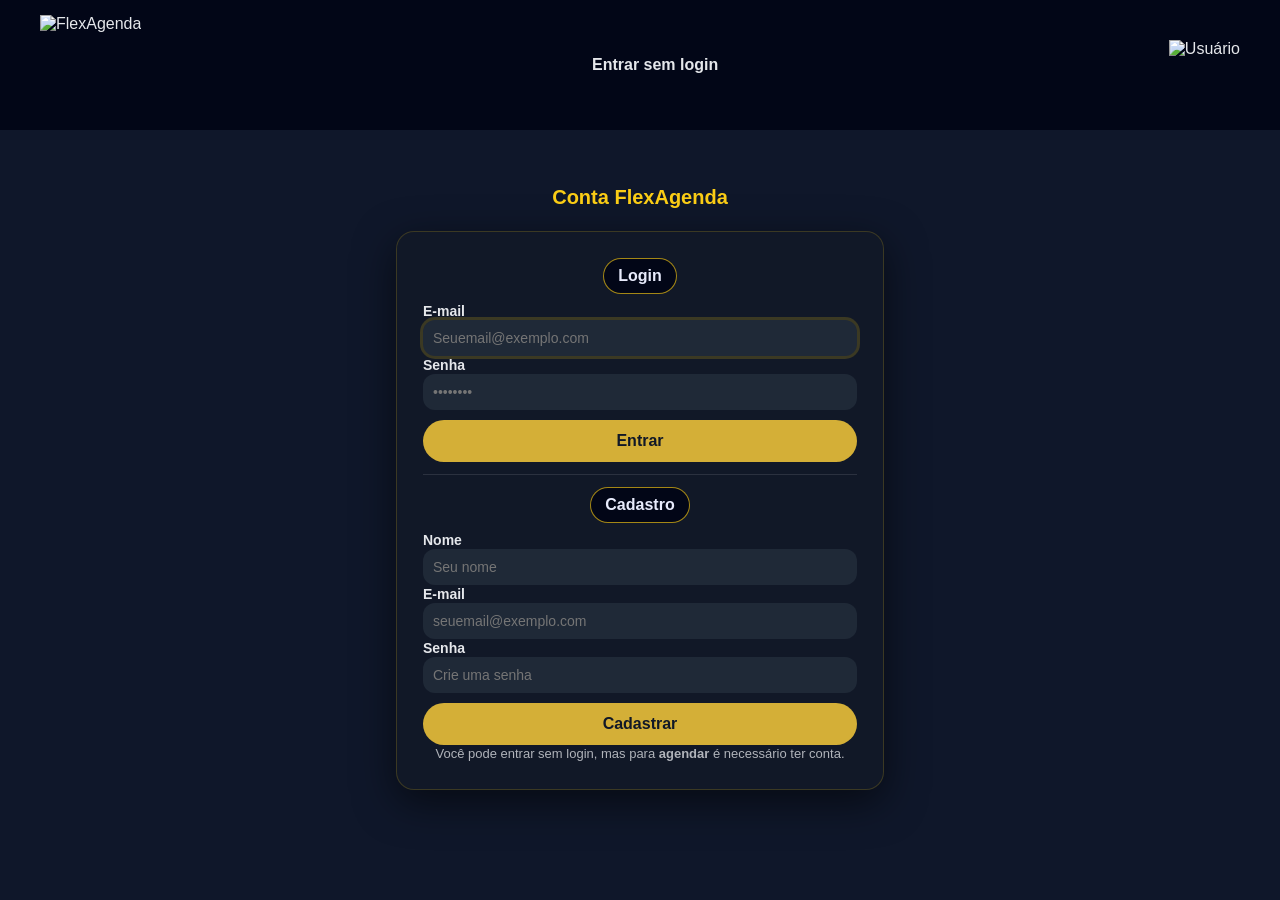
==== commit 4dcef03b: "Add files via upload" ====
--- a/index.html
+++ b/index.html
@@ -14,7 +14,7 @@
 
     <nav>
         <ul>
-            <li><a href="#" id="logoHome">Início</a></li>
+            <li><a href="#" id="btnInicio">Início</a></li>
             <li><a href="#" id="btnAgendamentos">Agendamentos</a></li>
             <li><a href="#" id="btnPesquisar">
 <span class="search-ico" aria-hidden="true">
@@ -206,8 +206,6 @@
     </div>
 </div>
 
-<!-- 8 -->
-
 <div class="card">
     <div class="card-header slider">
         <img src="img/gusta3.png" class="active">
@@ -227,8 +225,6 @@
     </div>
 </div>
 
-<!-- 9 -->
-
 <div class="card">
     <div class="card-header slider">
         <img src="img/nail1.png" class="active">
@@ -247,7 +243,6 @@
         </div>
     </div>
 </div>
-<!-- 10 -->
 
 <div class="card">
     <div class="card-header slider">
@@ -267,8 +262,6 @@
         </div>
     </div>
 </div>
-
-<!-- 11 -->
 
 <div class="card">
     <div class="card-header slider">
--- a/style.css
+++ b/style.css
@@ -40,6 +40,49 @@
 
 .iconeuser {
     height: 50px;
+}
+
+/* ===== Header responsivo (mobile) ===== */
+@media (max-width: 600px) {
+    header {
+        height: auto;
+        padding: 12px 16px;
+        gap: 12px;
+        flex-wrap: wrap;
+    }
+
+    .logo {
+        height: 56px;
+    }
+
+    header ul {
+        gap: 14px;
+        flex-wrap: wrap;
+        justify-content: flex-end;
+    }
+
+    header a {
+        font-size: 13px;
+    }
+
+    .iconeuser {
+        height: 34px;
+    }
+
+    .main {
+        padding-left: 16px;
+        padding-right: 16px;
+    }
+
+    .card-header {
+        height: 260px;
+    }
+}
+
+@media (max-width: 380px) {
+    .logo { height: 48px; }
+    header a { font-size: 12px; }
+    .iconeuser { height: 30px; }
 }
 
 
@@ -460,12 +503,12 @@
 .auth-container{
     max-width: 520px;
     margin: 40px auto 70px;
-    padding: 0 16px;
+    padding: 16px;
 }
 
 .auth-title{
     text-align: center;
-    margin-bottom: 10px;
+    margin-bottom: 22px;
     font-size: 20px;
     color: #facc15;
 }
@@ -478,7 +521,7 @@
     box-shadow: 0 12px 40px rgba(0,0,0,0.55);
     display: flex;
     flex-direction: column;
-    gap: 20px;
+    gap: 8px;
 }
 
 .auth-card label{
@@ -488,8 +531,7 @@
 
 .auth-card input{
     width: 100%;
-    padding: 13px;
-    margin-bottom: 13px;
+    padding: 10px;
     border-radius: 12px;
     border: none;
     outline: none;
@@ -532,8 +574,8 @@
     border:1px solid rgba(250,204,21,0.25);
     padding:10px 12px;
     border-radius:12px;
-    font-size:14px; 
-    margin-bottom: 20px;
+    font-size:14px;
+    margin-bottom: 15px;
 }
 
 .auth-botao{
@@ -566,98 +608,3 @@
     text-align:center;
     line-height:1.35;
 }
-
-/* === RESPONSIVO MOBILE (PATCH) === */
-html { box-sizing: border-box; }
-*, *::before, *::after { box-sizing: inherit; }
-img { max-width: 100%; height: auto; }
-
-
-body { overflow-x: hidden; }
-
-@media (max-width: 768px){
-
-  header{
-    height: auto;
-    padding: 12px 16px;
-    gap: 12px;
-    flex-wrap: wrap;           /* permite o menu ir pra baixo */
-    justify-content: space-between;
-    align-items: center;
-  }
-
-  header .logo{
-    height: 44px;              /* logo menor */
-    width: auto;
-  }
-
-  /* ÍCONE DO USUÁRIO (login) ao lado do logo */
-  .iconeuser{
-    height: 42px;
-    width: auto;
-    order: 2;
-    margin-left: auto;         
-    flex: 0 0 auto;
-  }
-
-  /* Menu em linha, mas pode quebrar e fica abaixo */
-  nav{
-    width: 100%;
-    order: 3;
-  }
-
-  nav ul{
-    display: flex;
-    flex-wrap: wrap;
-    gap: 12px;
-    justify-content: center;
-    padding: 0;
-    margin: 6px 0 0;
-  }
-
-  nav ul li{
-    margin: 0;                 /* remove margens grandes */
-  }
-
-  /* Padding geral das páginas */
-  .main{
-    padding-left: 16px;
-    padding-right: 16px;
-    padding-bottom: 32px;
-  }
-
-  .containers{
-    gap: 18px;
-  }
-
-  .card{
-    border-radius: 16px;
-  }
-
-  /* Agendar */
-  .agendar-container{
-    width: 100%;
-    margin: 24px auto;
-    padding: 18px;
-  }
-
-  /* Agendamentos */
-  .grid-agendamentos{
-    width: 100%;
-    padding: 0 6px;
-  }
-
-  .titulo-agenda{
-    font-size: 22px;
-    margin-bottom: 18px;
-  }
-
-  /* Toast/modal (se existir) */
-  #toastRoot{
-    left: 12px;
-    right: 12px;
-  }
-  .ui-toast{
-    max-width: 100%;
-  }
-}
